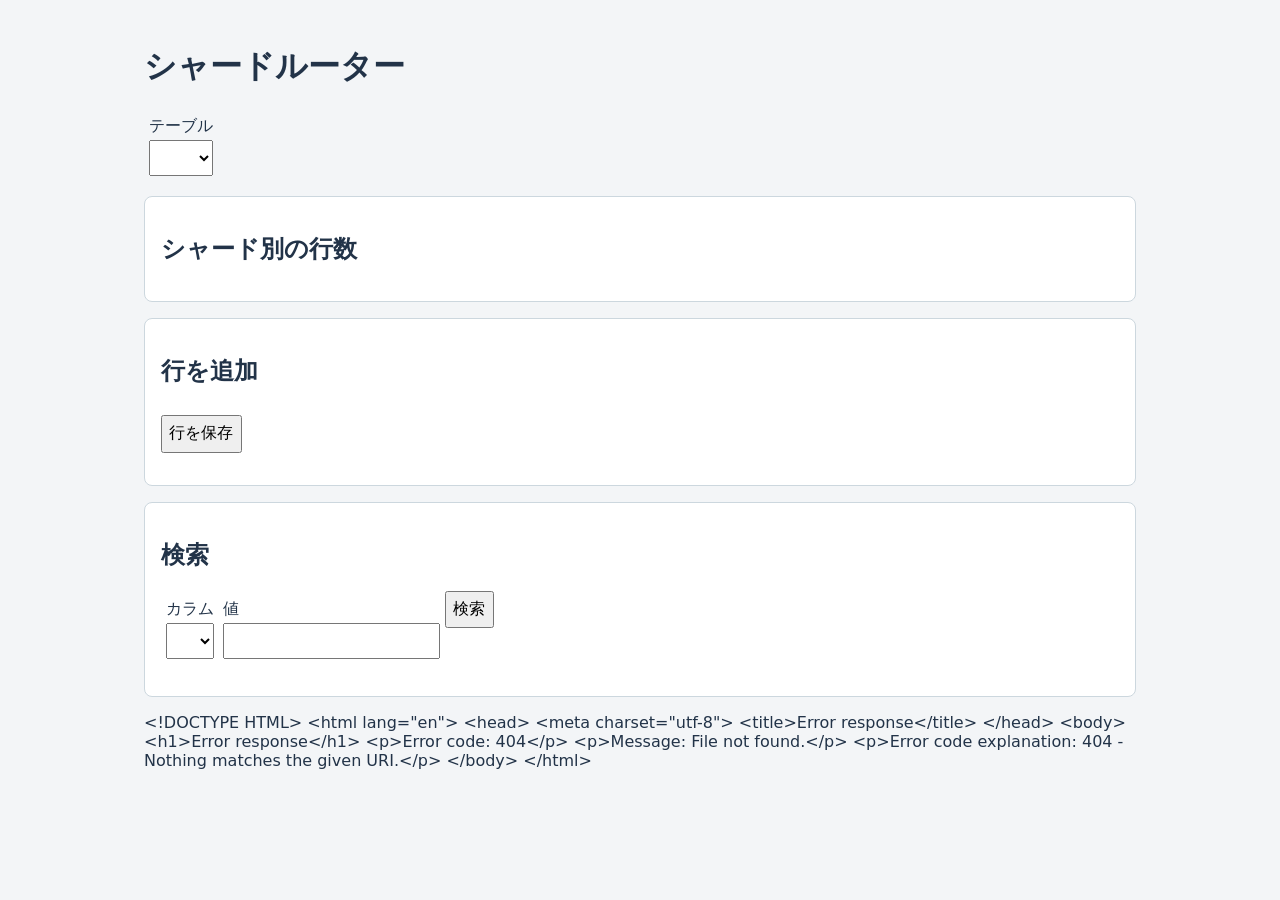
==== cmd/explorer/router.html @ 3635c46c "Add a two-shard Explorer with interactive routing and query traces" ====
<!doctype html>
<html lang="ja">
  <meta charset="utf-8" /><meta
    name="viewport"
    content="width=device-width,initial-scale=1"
  /><title>シャードルーター</title>
  <style>
    body {
      font: 16px system-ui;
      color: #223348;
      background: #f3f5f7;
      max-width: 62rem;
      margin: auto;
      padding: 1.5rem;
    }
    section {
      background: white;
      border: 1px solid #ccd7de;
      border-radius: 8px;
      padding: 1rem;
      margin: 1rem 0;
    }
    label {
      display: inline-grid;
      gap: 0.2rem;
      margin: 0.3rem;
    }
    input,
    select,
    button {
      font: inherit;
      padding: 0.4rem;
    }
    button {
      cursor: pointer;
    }
    output {
      display: block;
      margin: 0.5rem;
    }
    table {
      border-collapse: collapse;
    }
    td,
    th {
      padding: 0.4rem;
      border: 1px solid #ddd;
    }
    a {
      margin-right: 1rem;
    }
  </style>
  <h1>シャードルーター</h1>
  <label>テーブル<select id="tables"></select></label>
  <section>
    <h2>シャード別の行数</h2>
    <div id="members"></div>
  </section>
  <section>
    <h2>行を追加</h2>
    <form id="insert">
      <div id="fields"></div>
      <output id="preview"></output><button>行を保存</button>
    </form>
    <output id="saved" aria-live="polite"></output>
  </section>
  <section>
    <h2>検索</h2>
    <form id="search">
      <label>カラム<select id="column"></select></label
      ><label>値<input id="value" /></label><button>検索</button>
    </form>
    <output id="trace"></output>
    <table id="rows"></table>
  </section>
  <p role="alert" id="error"></p>
  <script>
    const el = (id) => document.getElementById(id);
    let catalog,
      schema,
      generation = 0,
      previewId = 0,
      queryId = 0,
      countId = 0;
    async function api(path, options) {
      const r = await fetch(path, options);
      if (!r.ok) throw Error(await r.text());
      return r.json();
    }
    function showError(e) {
      el("error").textContent = e.message;
    }
    function link(i) {
      const m = catalog.shards[i],
        a = document.createElement("a");
      a.href = m.URL + "/?table=" + encodeURIComponent(schema.name);
      a.textContent = m.ID;
      return a;
    }
    async function counts() {
      const id = ++countId,
        rows = await api("/rows/" + schema.name);
      if (id !== countId) return;
      el("members").replaceChildren(
        ...rows.map((group, i) => {
          const item = document.createElement("p");
          item.append(link(i), group.length + " 件");
          return item;
        }),
      );
    }
    async function preview() {
      const id = ++previewId;
      try {
        const v = el("insert").elements.namedItem(schema.primary_key).value;
        const r = await api(
          "/preview/" + schema.name + "?" + new URLSearchParams({ value: v }),
        );
        if (id === previewId)
          el("preview").textContent =
            "ハッシュ " +
            r.Hash +
            " → 2で割った余り " +
            r.Slot +
            " → " +
            catalog.shards[r.Slot].ID;
      } catch (e) {
        if (id === previewId) el("preview").textContent = e.message;
      }
    }
    function select() {
      generation++;
      queryId++;
      countId++;
      schema = catalog.tables[el("tables").selectedIndex].schema;
      for (const id of ["fields", "saved", "members", "rows", "trace", "error"])
        el(id).replaceChildren();
      el("column").replaceChildren(new Option("全件", ""));
      for (const c of schema.columns) {
        const label = document.createElement("label"),
          input =
            c.type === "boolean"
              ? document.createElement("select")
              : document.createElement("input");
        if (c.type === "boolean")
          input.append(new Option("true"), new Option("false"));
        input.name = c.name;
        label.append(c.name, input);
        el("fields").append(label);
        el("column").add(new Option(c.name, c.name));
        if (c.name === schema.primary_key) input.oninput = preview;
      }
      preview();
      counts().catch(showError);
    }
    el("tables").onchange = select;
    el("insert").onsubmit = async (e) => {
      e.preventDefault();
      const g = generation,
        button = e.submitter;
      button.disabled = true;
      el("saved").replaceChildren();
      el("error").replaceChildren();
      try {
        const r = await api("/rows/" + schema.name, {
          method: "POST",
          headers: { "Content-Type": "application/json" },
          body: JSON.stringify(Object.fromEntries(new FormData(e.target))),
        });
        if (g !== generation) return;
        el("saved").replaceChildren(link(r.Slot), "に保存しました");
        await counts();
      } catch (e) {
        showError(e);
      } finally {
        button.disabled = false;
      }
    };
    el("search").onsubmit = async (e) => {
      e.preventDefault();
      const id = ++queryId;
      for (const name of ["rows", "trace", "error"]) el(name).replaceChildren();
      try {
        const params = new URLSearchParams({
          column: el("column").value,
          value: el("value").value,
        });
        const groups = await api("/rows/" + schema.name + "?" + params);
        if (id !== queryId) return;
        el("trace").textContent = groups
          .map(
            (g, i) =>
              catalog.shards[i].ID +
              "　" +
              (g === null ? "未問い合わせ" : g.length + " 件"),
          )
          .join(" ／ ");
        const header = el("rows").insertRow();
        for (const c of schema.columns)
          header.append(
            Object.assign(document.createElement("th"), {
              textContent: c.name,
            }),
          );
        for (const group of groups) {
          for (const row of group ?? []) {
            const tr = el("rows").insertRow();
            for (const c of schema.columns)
              tr.insertCell().textContent = String(row[c.name]);
          }
        }
      } catch (e) {
        if (id === queryId) showError(e);
      }
    };
    api("/catalog")
      .then((data) => {
        catalog = data;
        for (const t of data.tables)
          el("tables").add(new Option(t.schema.name));
        if (data.tables.length) select();
      })
      .catch(showError);
  </script>
</html>
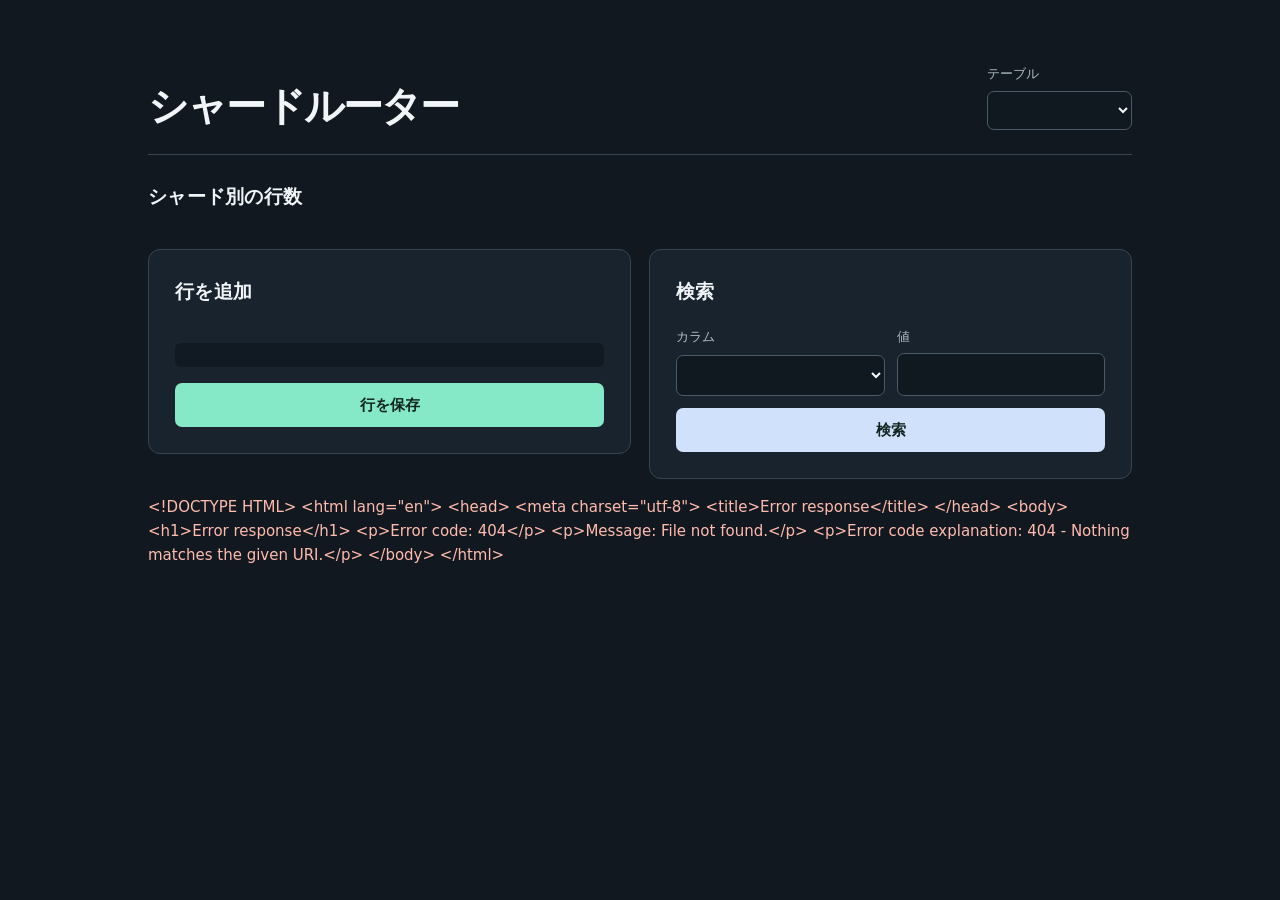
==== commit b20ddf56: "Redesign the shard router as a responsive dark dashboard" ====
--- a/cmd/explorer/router.html
+++ b/cmd/explorer/router.html
@@ -5,75 +5,289 @@
     content="width=device-width,initial-scale=1"
   /><title>シャードルーター</title>
   <style>
+    :root {
+      color-scheme: dark;
+      --bg: #111820;
+      --panel: #19232d;
+      --line: #354451;
+      --muted: #aebcc6;
+      --mint: #85e8c6;
+      --blue: #9dc4ff;
+    }
+    * {
+      box-sizing: border-box;
+    }
     body {
-      font: 16px system-ui;
-      color: #223348;
-      background: #f3f5f7;
-      max-width: 62rem;
+      margin: 0;
+      background: var(--bg);
+      color: #f1f5f7;
+      font:
+        15px/1.6 "Inter",
+        "Hiragino Sans",
+        system-ui,
+        sans-serif;
+    }
+    main {
+      width: min(1080px, 100%);
       margin: auto;
-      padding: 1.5rem;
-    }
-    section {
-      background: white;
-      border: 1px solid #ccd7de;
-      border-radius: 8px;
-      padding: 1rem;
-      margin: 1rem 0;
+      padding: clamp(20px, 5vw, 64px) clamp(16px, 4vw, 48px);
+    }
+    header {
+      display: flex;
+      align-items: end;
+      justify-content: space-between;
+      gap: 20px;
+      padding-bottom: 24px;
+      border-bottom: 1px solid var(--line);
+    }
+    h1,
+    h2,
+    p {
+      margin: 0;
+    }
+    h1 {
+      font-size: clamp(25px, 4vw, 40px);
+      line-height: 1.2;
+      letter-spacing: -0.045em;
+    }
+    h2 {
+      font-size: 19px;
+      letter-spacing: 0.015em;
+    }
+    header label {
+      min-width: 145px;
     }
     label {
-      display: inline-grid;
-      gap: 0.2rem;
-      margin: 0.3rem;
+      display: grid;
+      gap: 6px;
+      font-size: 13px;
+      color: var(--muted);
     }
     input,
     select,
     button {
       font: inherit;
-      padding: 0.4rem;
+      border-radius: 7px;
+      padding: 10px 12px;
+    }
+    input,
+    select {
+      width: 100%;
+      min-width: 0;
+      background: #101820;
+      border: 1px solid #4b5a66;
+      color: #f5f7f9;
+      font-family: ui-monospace, monospace;
+    }
+    :focus-visible {
+      outline: 2px solid var(--mint);
+      outline-offset: 3px;
+    }
+    section {
+      margin-top: 26px;
+    }
+    #members,
+    .workspace,
+    #fields {
+      display: grid;
+      grid-template-columns: repeat(2, minmax(0, 1fr));
+      gap: 14px;
+    }
+    #members {
+      margin-top: 12px;
+    }
+    #members a {
+      border: 1px solid var(--line);
+      border-left: 4px solid var(--accent);
+      border-radius: 10px;
+      background: var(--panel);
+      padding: 16px 20px;
+      color: var(--accent);
+      text-decoration: none;
+      display: flex;
+      align-items: baseline;
+      gap: 8px;
+      flex-wrap: wrap;
+    }
+    #members a:hover {
+      background: #23313d;
+    }
+    #members a::after {
+      content: "↗";
+      margin-left: auto;
+    }
+    #members strong {
+      font:
+        600 27px/1.4 ui-monospace,
+        monospace;
+      color: white;
+    }
+    [data-slot="0"] {
+      --accent: var(--mint);
+    }
+    [data-slot="1"] {
+      --accent: var(--blue);
+    }
+    .shard {
+      font:
+        600 15px ui-monospace,
+        monospace;
+      color: var(--accent);
+      margin-right: 8px;
+    }
+    .workspace {
+      align-items: start;
+      gap: 18px;
+    }
+    .panel {
+      min-width: 0;
+      background: var(--panel);
+      border: 1px solid var(--line);
+      border-radius: 12px;
+      padding: clamp(16px, 2.5vw, 26px);
+    }
+    .panel h2 {
+      margin-bottom: 20px;
+    }
+    #fields,
+    #search {
+      gap: 12px;
+    }
+    #search {
+      display: grid;
+      grid-template-columns: 1fr 1fr;
     }
     button {
+      background: var(--mint);
+      color: #10251f;
+      border: 0;
+      font-weight: 700;
       cursor: pointer;
+    }
+    button:hover {
+      filter: brightness(1.08);
+    }
+    button:disabled {
+      opacity: 0.55;
+    }
+    #search button {
+      grid-column: 1/-1;
+      background: #d0e2fb;
+    }
+    #insert button {
+      width: 100%;
     }
     output {
       display: block;
-      margin: 0.5rem;
+      color: var(--muted);
+      font-size: 13px;
+      overflow-wrap: anywhere;
+    }
+    #preview {
+      padding: 12px;
+      margin: 16px 0;
+      background: #111a22;
+      border-radius: 6px;
+    }
+    #saved:not(:empty),
+    #trace:not(:empty) {
+      margin-top: 14px;
+    }
+    #trace {
+      display: flex;
+      gap: 8px;
+      flex-wrap: wrap;
+    }
+    #trace span {
+      padding: 4px 8px;
+      border: 1px solid var(--line);
+      border-radius: 5px;
+      color: var(--accent);
+    }
+    #trace .skipped {
+      color: var(--muted);
+      border-style: dashed;
+    }
+    .scroll {
+      overflow: auto;
     }
     table {
       border-collapse: collapse;
+      width: 100%;
+      font:
+        13px/1.6 ui-monospace,
+        monospace;
     }
     td,
     th {
-      padding: 0.4rem;
-      border: 1px solid #ddd;
-    }
-    a {
-      margin-right: 1rem;
+      padding: 9px;
+      text-align: left;
+      border-bottom: 1px solid var(--line);
+    }
+    th {
+      color: var(--muted);
+    }
+    #error:not(:empty) {
+      margin-top: 16px;
+      color: #ffbcae;
+    }
+    @media (max-width: 720px) {
+      .workspace {
+        grid-template-columns: 1fr;
+      }
+      .panel {
+        margin-top: 16px;
+      }
+      .workspace {
+        gap: 0;
+      }
+    }
+    @media (max-width: 480px) {
+      header {
+        align-items: start;
+        flex-direction: column;
+      }
+      #members {
+        gap: 8px;
+      }
+      #members a {
+        padding: 10px;
+      }
+      #members .shard {
+        width: 100%;
+      }
     }
   </style>
-  <h1>シャードルーター</h1>
-  <label>テーブル<select id="tables"></select></label>
-  <section>
-    <h2>シャード別の行数</h2>
-    <div id="members"></div>
-  </section>
-  <section>
-    <h2>行を追加</h2>
-    <form id="insert">
-      <div id="fields"></div>
-      <output id="preview"></output><button>行を保存</button>
-    </form>
-    <output id="saved" aria-live="polite"></output>
-  </section>
-  <section>
-    <h2>検索</h2>
-    <form id="search">
-      <label>カラム<select id="column"></select></label
-      ><label>値<input id="value" /></label><button>検索</button>
-    </form>
-    <output id="trace"></output>
-    <table id="rows"></table>
-  </section>
-  <p role="alert" id="error"></p>
+  <main>
+    <header>
+      <h1>シャードルーター</h1>
+      <label>テーブル<select id="tables"></select></label>
+    </header>
+    <section>
+      <h2>シャード別の行数</h2>
+      <div id="members"></div>
+    </section>
+    <div class="workspace">
+      <section class="panel">
+        <h2>行を追加</h2>
+        <form id="insert">
+          <div id="fields"></div>
+          <output id="preview"></output><button>行を保存</button>
+        </form>
+        <output id="saved" aria-live="polite"></output>
+      </section>
+      <section class="panel">
+        <h2>検索</h2>
+        <form id="search">
+          <label>カラム<select id="column"></select></label
+          ><label>値<input id="value" /></label><button>検索</button>
+        </form>
+        <output id="trace"></output>
+        <div class="scroll"><table id="rows"></table></div>
+      </section>
+    </div>
+    <p role="alert" id="error"></p>
+  </main>
   <script>
     const el = (id) => document.getElementById(id);
     let catalog,
@@ -95,6 +309,8 @@
         a = document.createElement("a");
       a.href = m.URL + "/?table=" + encodeURIComponent(schema.name);
       a.textContent = m.ID;
+      a.className = "shard";
+      a.dataset.slot = i;
       return a;
     }
     async function counts() {
@@ -103,8 +319,13 @@
       if (id !== countId) return;
       el("members").replaceChildren(
         ...rows.map((group, i) => {
-          const item = document.createElement("p");
-          item.append(link(i), group.length + " 件");
+          const item = link(i);
+          const name = document.createElement("span");
+          name.className = "shard";
+          name.textContent = item.textContent;
+          const count = document.createElement("strong");
+          count.textContent = group.length.toLocaleString("ja-JP");
+          item.replaceChildren(name, count, "件");
           return item;
         }),
       );
@@ -113,6 +334,14 @@
       const id = ++previewId;
       try {
         const v = el("insert").elements.namedItem(schema.primary_key).value;
+        if (
+          v === "" &&
+          schema.columns.find((c) => c.name === schema.primary_key).type ===
+            "integer"
+        ) {
+          el("preview").textContent = "主キーを入力すると保存先を表示します。";
+          return;
+        }
         const r = await api(
           "/preview/" + schema.name + "?" + new URLSearchParams({ value: v }),
         );
@@ -187,14 +416,18 @@
         });
         const groups = await api("/rows/" + schema.name + "?" + params);
         if (id !== queryId) return;
-        el("trace").textContent = groups
-          .map(
-            (g, i) =>
+        el("trace").replaceChildren(
+          ...groups.map((group, i) => {
+            const tag = document.createElement("span");
+            tag.dataset.slot = i;
+            if (group === null) tag.className = "skipped";
+            tag.textContent =
               catalog.shards[i].ID +
-              "　" +
-              (g === null ? "未問い合わせ" : g.length + " 件"),
-          )
-          .join(" ／ ");
+              " · " +
+              (group === null ? "未問い合わせ" : group.length + " 件");
+            return tag;
+          }),
+        );
         const header = el("rows").insertRow();
         for (const c of schema.columns)
           header.append(
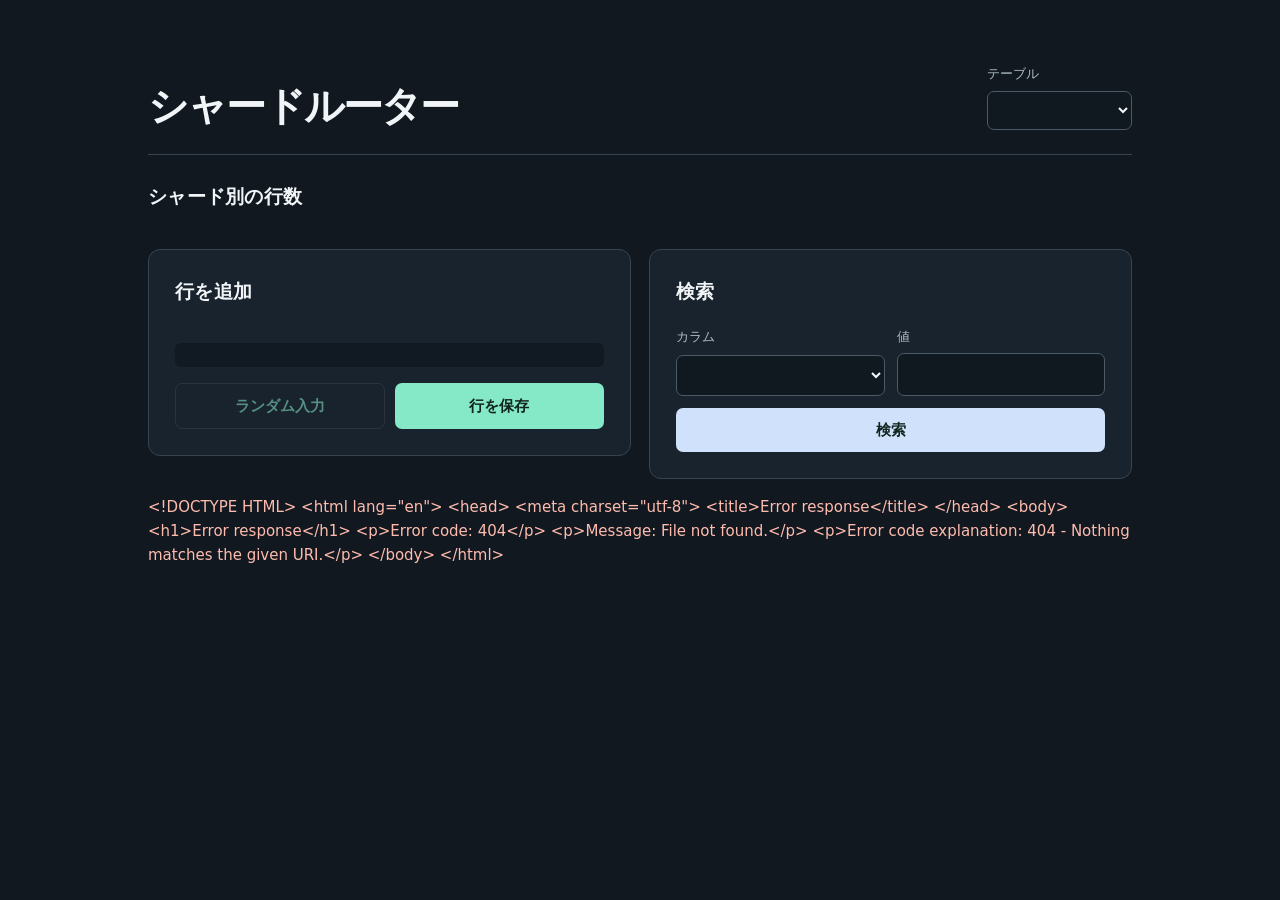
==== commit 9302d9cf: "Share Explorer random row input with the shard router" ====
--- a/cmd/explorer/router.html
+++ b/cmd/explorer/router.html
@@ -257,6 +257,8 @@
         width: 100%;
       }
     }
+  .insert-actions { display: grid; grid-template-columns: 1fr 1fr; gap: 10px; }
+    #random-fill { background: transparent; color: var(--mint); border: 1px solid var(--line); }
   </style>
   <main>
     <header>
@@ -272,7 +274,8 @@
         <h2>行を追加</h2>
         <form id="insert">
           <div id="fields"></div>
-          <output id="preview"></output><button>行を保存</button>
+          <output id="preview"></output>
+          <div class="insert-actions"><button type="button" id="random-fill" disabled>ランダム入力</button><button type="submit">行を保存</button></div>
         </form>
         <output id="saved" aria-live="polite"></output>
       </section>
@@ -288,6 +291,7 @@
     </div>
     <p role="alert" id="error"></p>
   </main>
+  <script src="/random-row.js"></script>
   <script>
     const el = (id) => document.getElementById(id);
     let catalog,
@@ -308,15 +312,28 @@
       const m = catalog.shards[i],
         a = document.createElement("a");
       a.href = m.URL + "/?table=" + encodeURIComponent(schema.name);
+      a.target = "_blank";
+      a.rel = "noopener";
+      a.title = "シャードのExplorerを新しいタブで開く";
       a.textContent = m.ID;
       a.className = "shard";
       a.dataset.slot = i;
       return a;
     }
+    let primaryKeys = new Set();
+    el("random-fill").onclick = () => {
+      try {
+        fillSampleRow(el("insert"), schema, primaryKeys);
+        el("error").replaceChildren();
+        preview();
+      } catch (error) { showError(error); }
+    };
     async function counts() {
       const id = ++countId,
         rows = await api("/rows/" + schema.name);
       if (id !== countId) return;
+      primaryKeys = new Set(rows.flat().map(row => String(row[schema.primary_key])));
+      el("random-fill").disabled = false;
       el("members").replaceChildren(
         ...rows.map((group, i) => {
           const item = link(i);
@@ -358,6 +375,7 @@
       }
     }
     function select() {
+      el("random-fill").disabled = true;
       generation++;
       queryId++;
       countId++;
@@ -391,13 +409,15 @@
       el("saved").replaceChildren();
       el("error").replaceChildren();
       try {
+        const input = Object.fromEntries(new FormData(e.target));
         const r = await api("/rows/" + schema.name, {
           method: "POST",
           headers: { "Content-Type": "application/json" },
-          body: JSON.stringify(Object.fromEntries(new FormData(e.target))),
+          body: JSON.stringify(input),
         });
         if (g !== generation) return;
         el("saved").replaceChildren(link(r.Slot), "に保存しました");
+        primaryKeys.add(input[schema.primary_key]);
         await counts();
       } catch (e) {
         showError(e);
